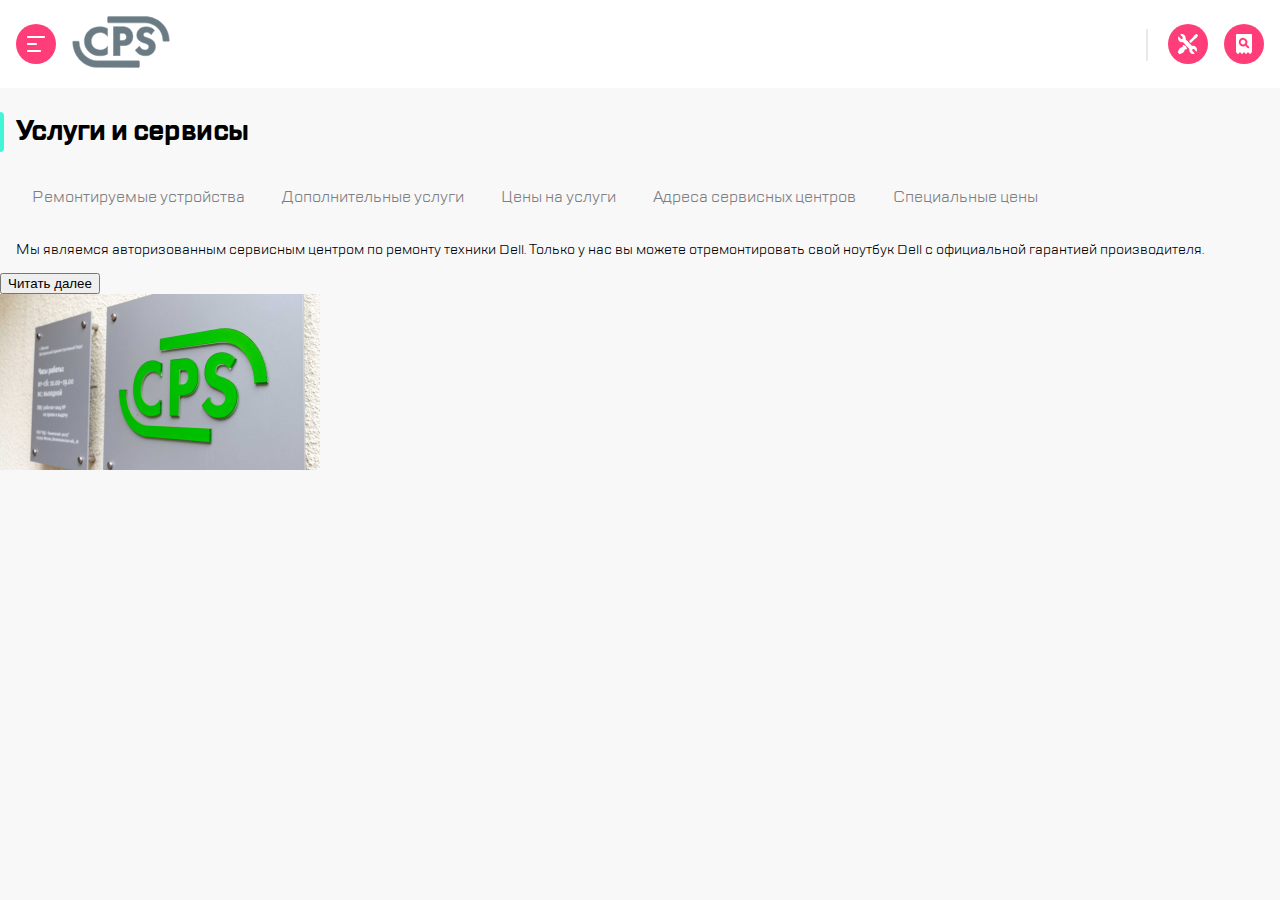
==== index.html @ da9cbaa4 "Add test media queries" ====
<!DOCTYPE html>
<html lang="ru">
  <head>
    <link rel="stylesheet" href="css/style.css" />
    <meta charset="UTF-8" />
    <meta http-equiv="X-UA-Compatible" content="IE=edge" />
    <meta name="viewport" content="width=device-width, initial-scale=1.0" />
    <title>Блок 1.3</title>
  </head>
  <body>
    <div class="wrapper">
      <header class="header">
        <button class="burger-menu header__button">
          <img src="files/burger.svg" alt="" class="header__icon" />
        </button>
        <div class="logo">
          <img src="files/logo.svg" alt="logo" />
        </div>
        <div class="contact">
          <a href="#" class="header__button call">
            <img src="files/call.svg" alt="" class="header__icon" />
          </a>
          <a href="#" class="header__button chat">
            <img src="files/chat.svg" alt="" class="header__icon" />
          </a>
          <a href="#" class="header__button profile">
            <img src="files/person.svg" alt="" class="header__icon" />
          </a>
        </div>
        <div class="repair-block">
          <a href="" class="repair header__button">
            <img src="files/repair.svg" alt="" class="header__icon" />
          </a>
          <a href="" class="checkstatus header__button">
            <img src="files/check.svg" alt="" class="header__icon" />
          </a>
        </div>
      </header>
      <main>
        <div class="main__header">
          <h1 class="main__title">Услуги и сервисы</h1>
          <ul class="menu">
            <li class="menu__list">
              <a class="link menu__link" href="#">Ремонтируемые устройства</a>
            </li>
            <li class="menu__list">
              <a class="link menu__link" href="#">Дополнительные услуги</a>
            </li>
            <li class="menu__list">
              <a class="link menu__link" href="#">Цены на услуги</a>
            </li>
            <li class="menu__list">
              <a class="link menu__link" href="#">Адреса сервисных центров</a>
            </li>
            <li class="menu__list">
              <a class="link menu__link" href="#">Специальные цены</a>
            </li>
          </ul>
        </div>
        <section>
          <p class="main__p">
            Мы являемся авторизованным сервисным центром по ремонту техники
            Dell. Только у нас вы можете отремонтировать свой ноутбук Dell с
            официальной гарантией производителя.
          </p>
          <button class="main__button">Читать далее</button>
          <div class="img">
            <img src="img/img.jpg" alt="" class="main__img" />
          </div>
        </section>
      </main>
    </div>
  </body>
</html>
---- css/style.css ----
@font-face {
    font-family: 'TT Lakes Bold';
    src: url('../files/fonts/TTLakes-Bold.eot');
    src: url('../files/fonts/TTLakes-Bold.eot?#iefix') format('embedded-opentype'),
        url('../files/fonts/TTLakes-Bold.woff') format('woff'),
        url('../files/fonts/TTLakes-Bold.ttf') format('truetype');
    font-weight: normal;
    font-style: normal;
}

@font-face {
    font-family: 'TT Lakes Regular';
    src: url('../files/fonts/TTLakes-Regular.eot');
    src: url('../files/fonts/TTLakes-Regular.eot?#iefix') format('embedded-opentype'),
        url('../files/fonts/TTLakes-Regular.woff') format('woff'),
        url('../files/fonts/TTLakes-Regular.ttf') format('truetype');
    font-weight: normal;
    font-style: normal;
}

body {
    margin: 0;
}

ul li {
    list-style: none;
}

a,
a:focus,
a:active {
    outline: none;
    text-decoration: none;
}






.wrapper {
    background-color: #F8F8F8;
    height: 100vh;
}



.header {
    display: flex;
    background-color: #fff;
    height: 88px;
    align-items: center;
    padding: 0 16px;
}

.header__button {
    display: flex;
    width: 40px;
    height: 40px;
    background-color: #FF3E79;
    border-radius: 50%;
    align-items: center;
    justify-content: center;
}

.header__icon {}

.burger-menu {
    border: 0;
}

.logo {
    padding: 0 16px;
}

.repair-block {
    display: flex;
    margin-left: auto;
}

.repair-block::before {
    content: "";
    display: block;
    position: absolute;
    width: 32px;
    border-top: 2px solid #EAEAEA;
    transform: rotate(90deg);
    right: 117px;
    top: 44px;
}

.repair {
    margin-right: 16px;
}

.checkstatus {}

.main {}

.main__title {
    font-family: "TT Lakes Bold";
    font-size: 28px;
    letter-spacing: -0.6px;
    margin: 0;
    padding: 24px 16px 0;
}

.main__title::before {
    content: "";
    display: block;
    position: absolute;
    transform: rotate(90deg);
    width: 40px;
    border-top: 8px solid #41F6D7;
    border-radius: 50px;
    left: -20px;
    top: 128px;
}

.menu {
    display: flex;
    flex-wrap: nowrap;
    flex-shrink: 0;
    margin: 0;
    padding: 27px 0 10px 17px;
    overflow: auto;
}

.menu__list {
    font-family: 'TT Lakes Regular';
    font-size: 16px;
    color: #7E7E82;
    white-space: nowrap;
    padding: 7px 13px;
    margin-right: 7px;
    border: 2px solid transparent;
}

.menu__list:hover {
    background-color: #fff;
    border: 2px solid #41F6D7;
    border-radius: 5px;
}

.menu__link {
    color: #7E7E82;
}

.main__p {
    font-family: 'TT Lakes Regular';
    font-size: 14px;
    line-height: 129%;
    padding: 0 16px;
    text-align: left;
}

.main__button {}

@media (min-width: 1120px) {
    .contact {
        display: none;
    }
}

@media (max-width: 1120px) {
    .repair-block {
        display: flex;
        margin-left: 45px;
    }

    .contact {
        display: flex;
        margin-left: auto;
    }

    .call,
    .chat {
        margin-right: 16px;
    }


}

@media (max-width: 768px) {
    .repair-block {
        display: flex;
        margin-left: auto;
    }

    .contact {
        display: none;
    }
}
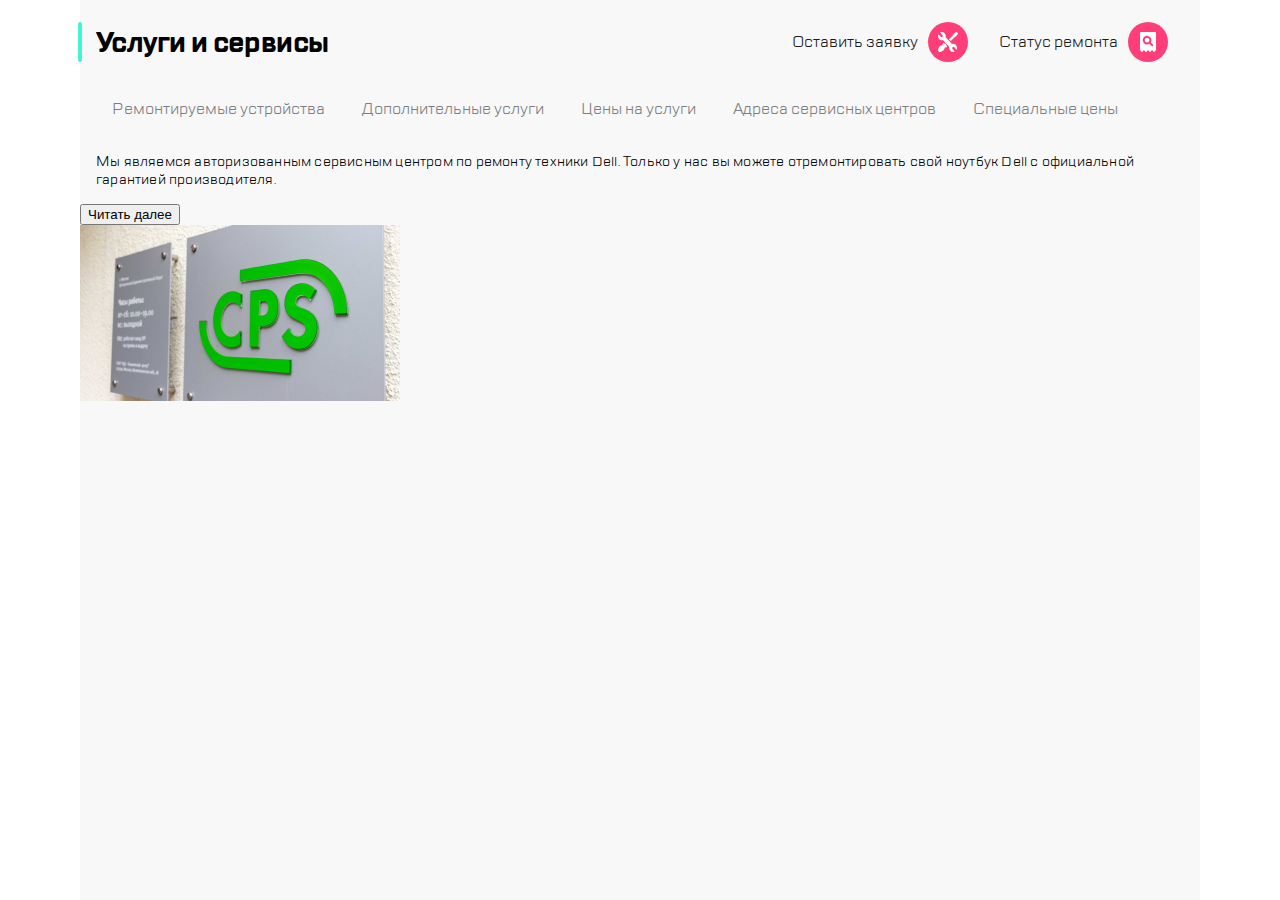
==== commit 0beb6307: "MORE MEDIA MORE ADAPTIVE!!!!" ====
--- a/index.html
+++ b/index.html
@@ -38,7 +38,17 @@
       </header>
       <main>
         <div class="main__header">
-          <h1 class="main__title">Услуги и сервисы</h1>
+          <div class="service">
+            <h1 class="main__title">Услуги и сервисы</h1>
+            <div class="repair-block main__repair-block">
+              <a href="" class="repair header__button">
+                <img src="files/repair.svg" alt="" class="header__icon" />
+              </a>
+              <a href="" class="checkstatus header__button">
+                <img src="files/check.svg" alt="" class="header__icon" />
+              </a>
+            </div>
+          </div>
           <ul class="menu">
             <li class="menu__list">
               <a class="link menu__link" href="#">Ремонтируемые устройства</a>
--- a/css/style.css
+++ b/css/style.css
@@ -19,6 +19,7 @@
 }
 
 body {
+    font-family: 'TT Lakes Regular';
     margin: 0;
 }
 
@@ -33,14 +34,11 @@
     text-decoration: none;
 }
 
-
-
-
-
-
 .wrapper {
     background-color: #F8F8F8;
     height: 100vh;
+    margin: 0 auto;
+    max-width: 1120px;
 }
 
 
@@ -90,14 +88,18 @@
 }
 
 .repair {
+    position: static;
     margin-right: 16px;
 }
 
-.checkstatus {}
+.checkstatus {
+    position: static;
+}
 
 .main {}
 
 .main__title {
+    position: relative;
     font-family: "TT Lakes Bold";
     font-size: 28px;
     letter-spacing: -0.6px;
@@ -114,8 +116,9 @@
     border-top: 8px solid #41F6D7;
     border-radius: 50px;
     left: -20px;
-    top: 128px;
-}
+    top: 40px;
+}
+
 
 .menu {
     display: flex;
@@ -127,7 +130,6 @@
 }
 
 .menu__list {
-    font-family: 'TT Lakes Regular';
     font-size: 16px;
     color: #7E7E82;
     white-space: nowrap;
@@ -144,21 +146,96 @@
 
 .menu__link {
     color: #7E7E82;
+
 }
 
 .main__p {
-    font-family: 'TT Lakes Regular';
     font-size: 14px;
     line-height: 129%;
+    letter-spacing: 0.2px;
     padding: 0 16px;
     text-align: left;
 }
 
 .main__button {}
 
+
+
 @media (min-width: 1120px) {
     .contact {
         display: none;
+    }
+
+    .service {
+        display: flex;
+        align-items: flex-end;
+    }
+
+    .header {
+        display: none;
+    }
+
+    .repair-block {
+        margin-right: 32px;
+    }
+
+    .repair {
+        position: relative;
+        margin-right: 160px;
+    }
+
+    .checkstatus {
+        position: relative;
+    }
+
+    .repair::before {
+        content: "Оставить заявку";
+        display: block;
+        position: absolute;
+        white-space: nowrap;
+        right: 50px;
+        color: #1B1C21;
+    }
+
+    .checkstatus::before {
+        content: "Статус ремонта";
+        display: block;
+        position: absolute;
+        white-space: nowrap;
+        right: 50px;
+        color: #1B1C21;
+    }
+
+    .repair-block::before {
+        content: "";
+        display: none;
+        position: absolute;
+        width: 32px;
+        border-top: 2px solid #EAEAEA;
+        transform: rotate(90deg);
+        right: 117px;
+        top: 44px;
+    }
+
+    .main__title {
+        position: relative;
+        font-family: "TT Lakes Bold";
+        font-size: 28px;
+        letter-spacing: -0.6px;
+        margin: 0;
+        padding: 24px 16px 0;
+    }
+
+    .main__title::before {
+        content: "";
+        display: block;
+        position: absolute;
+        transform: rotate(90deg);
+        width: 40px;
+        border-top: 4px solid #41F6D7;
+        border-radius: 50px;
+        left: -20px;
+        top: 40px;
     }
 }
 
@@ -178,16 +255,86 @@
         margin-right: 16px;
     }
 
+    .main__repair-block {
+        display: none;
+    }
+
 
 }
 
 @media (max-width: 768px) {
+
+    .header {
+        display: flex;
+        background-color: #fff;
+        height: 88px;
+        align-items: center;
+        padding: 0 16px;
+    }
+
+    .header__button {
+        display: flex;
+        width: 40px;
+        height: 40px;
+        background-color: #FF3E79;
+        border-radius: 50%;
+        align-items: center;
+        justify-content: center;
+    }
+
+    .logo {
+        padding: 0 16px;
+    }
+
     .repair-block {
         display: flex;
         margin-left: auto;
     }
 
+    .repair-block::before {
+        content: "";
+        display: block;
+        position: absolute;
+        width: 32px;
+        border-top: 2px solid #EAEAEA;
+        transform: rotate(90deg);
+        right: 120px;
+        top: 44px;
+    }
+
+    .repair {
+        margin-right: 16px;
+    }
+
+
+    .checkstatus {}
+
     .contact {
         display: none;
     }
+
+    .main__repair-block {
+        display: none;
+    }
+
+    .main__title {
+        position: relative;
+        font-family: "TT Lakes Bold";
+        font-size: 28px;
+        letter-spacing: -0.6px;
+        margin: 0;
+        padding: 24px 16px 0;
+    }
+
+    .main__title::before {
+        content: "";
+        display: block;
+        position: absolute;
+        transform: rotate(90deg);
+        width: 40px;
+        border-top: 8px solid #41F6D7;
+        border-radius: 50px;
+        left: -20px;
+        top: 40px;
+    }
 }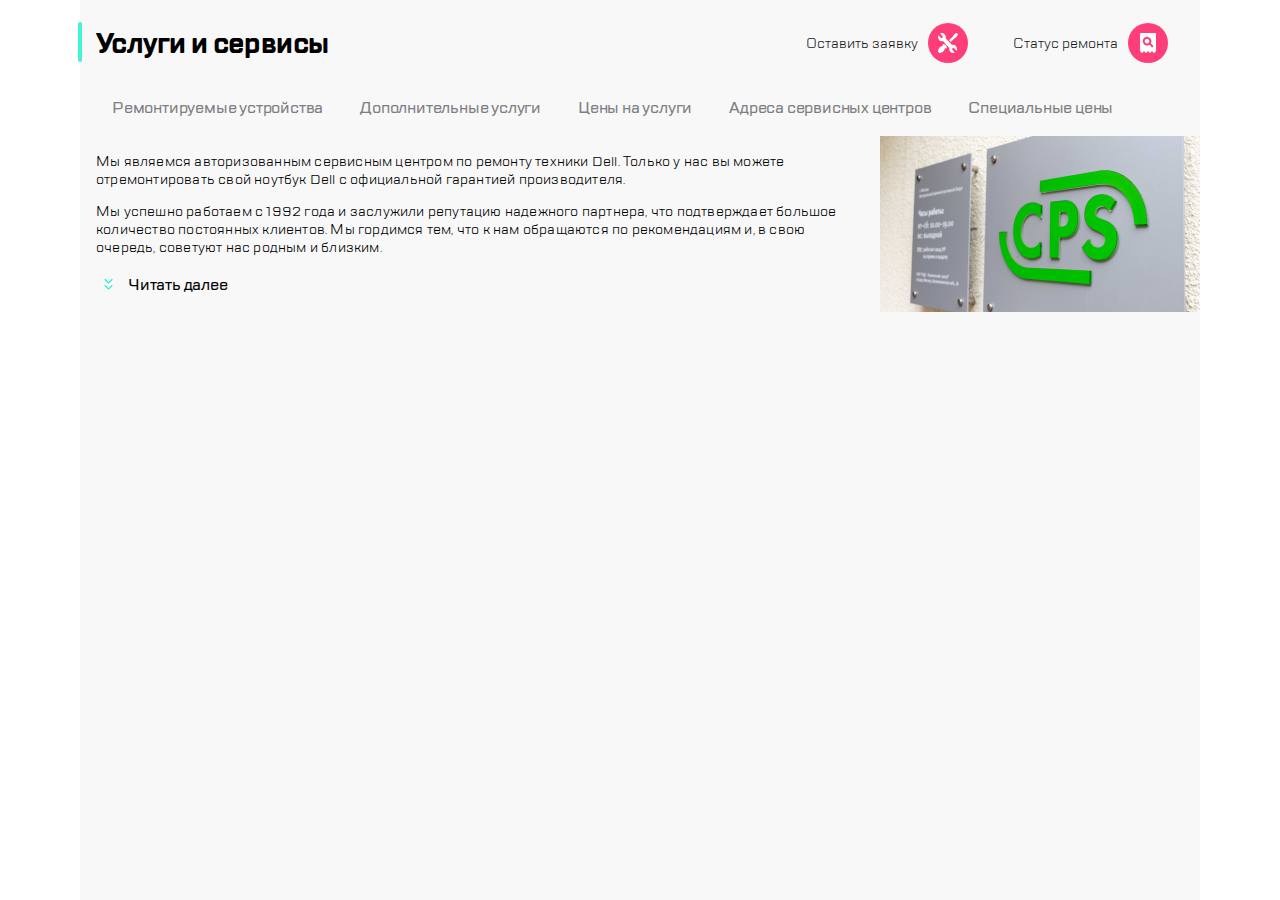
==== commit ccf123c8: "A little bit left" ====
--- a/index.html
+++ b/index.html
@@ -10,7 +10,7 @@
   <body>
     <div class="wrapper">
       <header class="header">
-        <button class="burger-menu header__button">
+        <button class="burger-menu header__button button">
           <img src="files/burger.svg" alt="" class="header__icon" />
         </button>
         <div class="logo">
@@ -67,13 +67,25 @@
             </li>
           </ul>
         </div>
-        <section>
-          <p class="main__p">
-            Мы являемся авторизованным сервисным центром по ремонту техники
-            Dell. Только у нас вы можете отремонтировать свой ноутбук Dell с
-            официальной гарантией производителя.
-          </p>
-          <button class="main__button">Читать далее</button>
+        <section class="main__section">
+          <article class="article">
+            <div class="main__p">
+              <p>
+                Мы являемся авторизованным сервисным центром по ремонту техники
+                Dell. Только у нас вы можете отремонтировать свой ноутбук Dell с
+                официальной гарантией производителя.
+              </p>
+              <p>
+                Мы успешно работаем с 1992 года и заслужили репутацию надежного
+                партнера, что подтверждает большое количество постоянных
+                клиентов. Мы гордимся тем, что к нам обращаются по рекомендациям
+                и, в свою очередь, советуют нас родным и близким.
+              </p>
+            </div>
+            <button class="main__button button" type="button">
+              Читать далее
+            </button>
+          </article>
           <div class="img">
             <img src="img/img.jpg" alt="" class="main__img" />
           </div>
--- a/css/style.css
+++ b/css/style.css
@@ -1,3 +1,13 @@
+@font-face {
+    font-family: 'TT Lakes Medium';
+    src: url('../files/fonts/TTLakes-Medium.eot');
+    src: url('../files/fonts/TTLakes-Medium.eot?#iefix') format('embedded-opentype'),
+        url('../files/fonts/TTLakes-Medium.woff') format('woff'),
+        url('../files/fonts/TTLakes-Medium.ttf') format('truetype');
+    font-weight: normal;
+    font-style: normal;
+}
+
 @font-face {
     font-family: 'TT Lakes Bold';
     src: url('../files/fonts/TTLakes-Bold.eot');
@@ -18,8 +28,10 @@
     font-style: normal;
 }
 
+
 body {
     font-family: 'TT Lakes Regular';
+    font-size: 14px;
     margin: 0;
 }
 
@@ -41,14 +53,18 @@
     max-width: 1120px;
 }
 
-
-
 .header {
     display: flex;
     background-color: #fff;
     height: 88px;
     align-items: center;
     padding: 0 16px;
+}
+
+.button {
+    border: 0;
+    background-color: transparent;
+    outline: none;
 }
 
 .header__button {
@@ -63,15 +79,18 @@
 
 .header__icon {}
 
-.burger-menu {
-    border: 0;
-}
-
 .logo {
-    padding: 0 16px;
-}
+    padding: 5px 16px 0;
+}
+
+.call {}
+
+.chat {}
+
+.profile {}
 
 .repair-block {
+    position: relative;
     display: flex;
     margin-left: auto;
 }
@@ -83,20 +102,19 @@
     width: 32px;
     border-top: 2px solid #EAEAEA;
     transform: rotate(90deg);
-    right: 117px;
-    top: 44px;
+    right: 101px;
+    top: 19px;
 }
 
 .repair {
-    position: static;
     margin-right: 16px;
 }
 
-.checkstatus {
-    position: static;
-}
-
-.main {}
+.checkstatus {}
+
+.main__header {}
+
+.service {}
 
 .main__title {
     position: relative;
@@ -104,7 +122,7 @@
     font-size: 28px;
     letter-spacing: -0.6px;
     margin: 0;
-    padding: 24px 16px 0;
+    padding: 25px 16px 0;
 }
 
 .main__title::before {
@@ -119,7 +137,6 @@
     top: 40px;
 }
 
-
 .menu {
     display: flex;
     flex-wrap: nowrap;
@@ -129,13 +146,19 @@
     overflow: auto;
 }
 
+.menu::-webkit-scrollbar {
+    width: 0;
+}
+
 .menu__list {
+    font-family: 'TT Lakes Medium';
     font-size: 16px;
     color: #7E7E82;
     white-space: nowrap;
-    padding: 7px 13px;
+    padding: 5px 13px;
     margin-right: 7px;
     border: 2px solid transparent;
+    letter-spacing: -0.2px;
 }
 
 .menu__list:hover {
@@ -144,28 +167,67 @@
     border-radius: 5px;
 }
 
+.link {}
+
 .menu__link {
     color: #7E7E82;
-
+}
+
+.main__section {
+    display: flex;
 }
 
 .main__p {
-    font-size: 14px;
-    line-height: 129%;
+
+    line-height: 18px;
+    padding: 3px 16px;
     letter-spacing: 0.2px;
-    padding: 0 16px;
-    text-align: left;
-}
-
-.main__button {}
-
+}
+
+.main__button {
+    position: relative;
+    font-family: 'TT Lakes Medium';
+    font-size: 16px;
+    padding: 0 48px 17px;
+    letter-spacing: -0.2px;
+}
+
+.main__button::before {
+    content: "";
+    display: block;
+    position: absolute;
+    width: 5px;
+    height: 5px;
+    border: 2px solid #41F6D7;
+    border-radius: 2px;
+    border-top: inherit;
+    border-left: inherit;
+    transform: rotate(45deg);
+    left: 25px;
+    top: 2px;
+}
+
+.main__button::after {
+    content: "";
+    display: block;
+    position: absolute;
+    width: 5px;
+    height: 5px;
+    border: 2px solid #41F6D7;
+    border-radius: 2px;
+    border-top: inherit;
+    border-left: inherit;
+    transform: rotate(45deg);
+    left: 25px;
+    top: 8px;
+}
+
+.img {}
+
+.main__img {}
 
 
 @media (min-width: 1120px) {
-    .contact {
-        display: none;
-    }
-
     .service {
         display: flex;
         align-items: flex-end;
@@ -215,15 +277,6 @@
         transform: rotate(90deg);
         right: 117px;
         top: 44px;
-    }
-
-    .main__title {
-        position: relative;
-        font-family: "TT Lakes Bold";
-        font-size: 28px;
-        letter-spacing: -0.6px;
-        margin: 0;
-        padding: 24px 16px 0;
     }
 
     .main__title::before {
@@ -239,10 +292,27 @@
     }
 }
 
-@media (max-width: 1120px) {
+@media (max-width: 1120px) and (min-width: 768px) {
+    .logo {
+        position: relative;
+        padding: 3px 42px 0;
+    }
+
+    .logo::before {
+        content: "";
+        display: block;
+        position: absolute;
+        width: 32px;
+        border-top: 2px solid #EAEAEA;
+        transform: rotate(90deg);
+        right: 146px;
+        top: 30px;
+    }
+
     .repair-block {
         display: flex;
-        margin-left: 45px;
+        margin-left: 42px;
+        margin-right: 15px;
     }
 
     .contact {
@@ -259,55 +329,25 @@
         display: none;
     }
 
-
-}
-
-@media (max-width: 768px) {
-
-    .header {
-        display: flex;
-        background-color: #fff;
-        height: 88px;
-        align-items: center;
-        padding: 0 16px;
-    }
-
-    .header__button {
-        display: flex;
-        width: 40px;
-        height: 40px;
-        background-color: #FF3E79;
-        border-radius: 50%;
-        align-items: center;
-        justify-content: center;
-    }
-
-    .logo {
-        padding: 0 16px;
-    }
-
-    .repair-block {
-        display: flex;
-        margin-left: auto;
-    }
-
-    .repair-block::before {
-        content: "";
-        display: block;
-        position: absolute;
-        width: 32px;
-        border-top: 2px solid #EAEAEA;
-        transform: rotate(90deg);
-        right: 120px;
-        top: 44px;
-    }
-
-    .repair {
-        margin-right: 16px;
-    }
-
-
-    .checkstatus {}
+    .menu__list {
+        padding-top: 13px;
+        padding-left: 15px;
+        letter-spacing: -0.2px;
+    }
+
+    .main__section {
+        margin-top: 24px;
+    }
+
+    .main__p {
+        margin: -2px 48px 20px 0;
+        overflow: hidden;
+        height: 150px;
+        width: 312px;
+    }
+}
+
+@media (max-width: 767px) {
 
     .contact {
         display: none;
@@ -317,24 +357,13 @@
         display: none;
     }
 
-    .main__title {
-        position: relative;
-        font-family: "TT Lakes Bold";
-        font-size: 28px;
-        letter-spacing: -0.6px;
-        margin: 0;
-        padding: 24px 16px 0;
-    }
-
-    .main__title::before {
-        content: "";
-        display: block;
-        position: absolute;
-        transform: rotate(90deg);
-        width: 40px;
-        border-top: 8px solid #41F6D7;
-        border-radius: 50px;
-        left: -20px;
-        top: 40px;
+    .main__p {
+        overflow: hidden;
+        height: 110px;
+    }
+
+
+    .main__section {
+        display: block;
     }
 }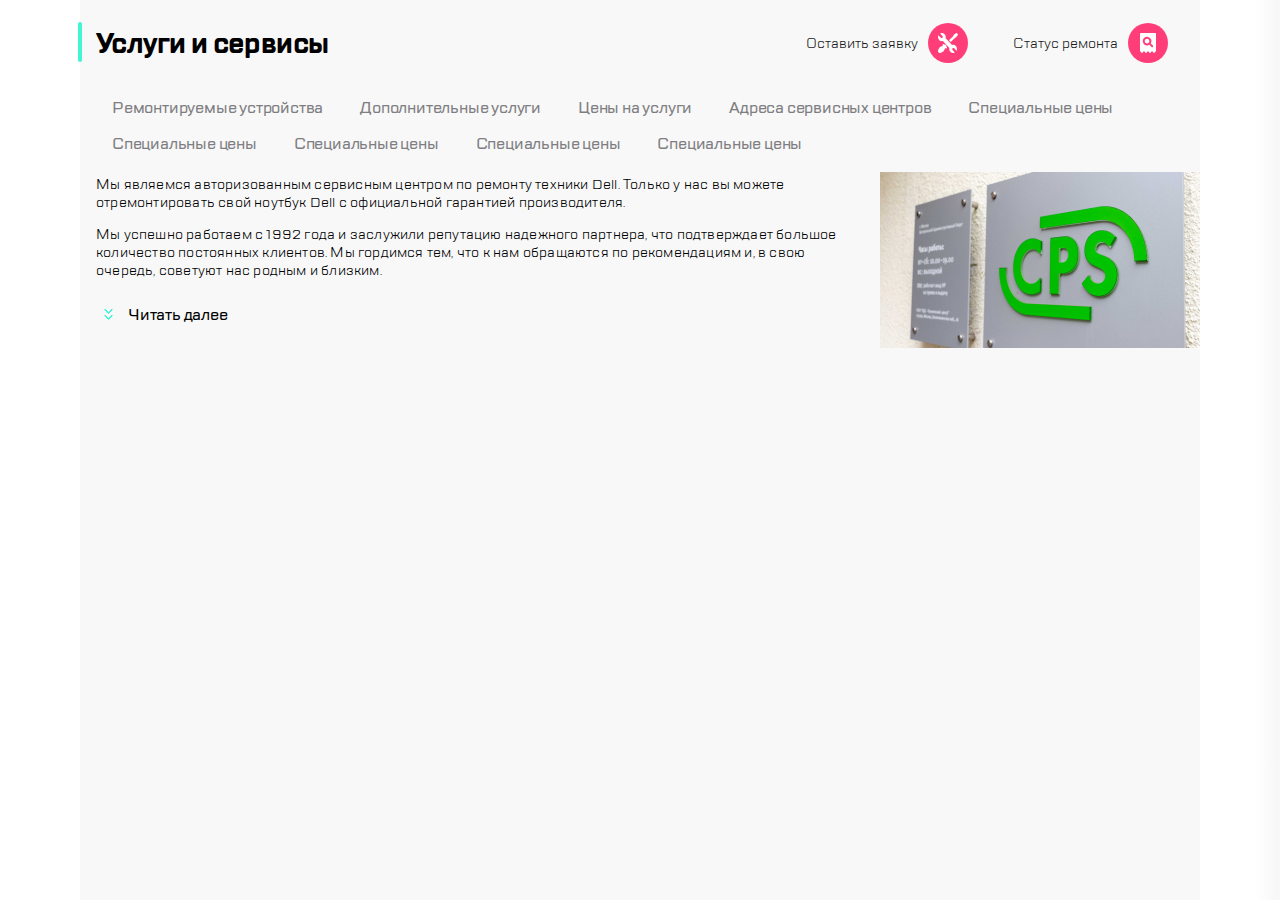
==== commit b55fe5c5: "DVIGAYU" ====
--- a/index.html
+++ b/index.html
@@ -65,6 +65,18 @@
             <li class="menu__list">
               <a class="link menu__link" href="#">Специальные цены</a>
             </li>
+            <li class="menu__list">
+              <a class="link menu__link" href="#">Специальные цены</a>
+            </li>
+            <li class="menu__list">
+              <a class="link menu__link" href="#">Специальные цены</a>
+            </li>
+            <li class="menu__list">
+              <a class="link menu__link" href="#">Специальные цены</a>
+            </li>
+            <li class="menu__list">
+              <a class="link menu__link" href="#">Специальные цены</a>
+            </li>
           </ul>
         </div>
         <section class="main__section">
--- a/css/style.css
+++ b/css/style.css
@@ -146,8 +146,19 @@
     overflow: auto;
 }
 
+
 .menu::-webkit-scrollbar {
     width: 0;
+}
+
+.menu::after {
+    content: '';
+    position: absolute;
+    right: 0;
+    top: 0;
+    width: 25px;
+    height: 100%;
+    background: linear-gradient(270deg, #F8F8F8 16.84%, rgba(248, 248, 248, 0.0001) 100%);
 }
 
 .menu__list {
@@ -178,10 +189,10 @@
 }
 
 .main__p {
-
     line-height: 18px;
-    padding: 3px 16px;
+    padding: 0 16px 10px;
     letter-spacing: 0.2px;
+    margin-top: -10px;
 }
 
 .main__button {
@@ -279,6 +290,10 @@
         top: 44px;
     }
 
+    .menu {
+        flex-wrap: wrap;
+    }
+
     .main__title::before {
         content: "";
         display: block;
@@ -330,9 +345,7 @@
     }
 
     .menu__list {
-        padding-top: 13px;
-        padding-left: 15px;
-        letter-spacing: -0.2px;
+        margin-top: 10px;
     }
 
     .main__section {
@@ -340,10 +353,23 @@
     }
 
     .main__p {
-        margin: -2px 48px 20px 0;
+        margin: -31px 48px 13px 0;
+        line-height: 143%;
         overflow: hidden;
-        height: 150px;
+        height: 160px;
         width: 312px;
+    }
+
+    .img {
+        margin-top: -17px;
+        margin-left: -15px;
+
+    }
+
+    .main__img {
+        width: 355px;
+        height: 209px;
+        border-radius: 5px;
     }
 }
 
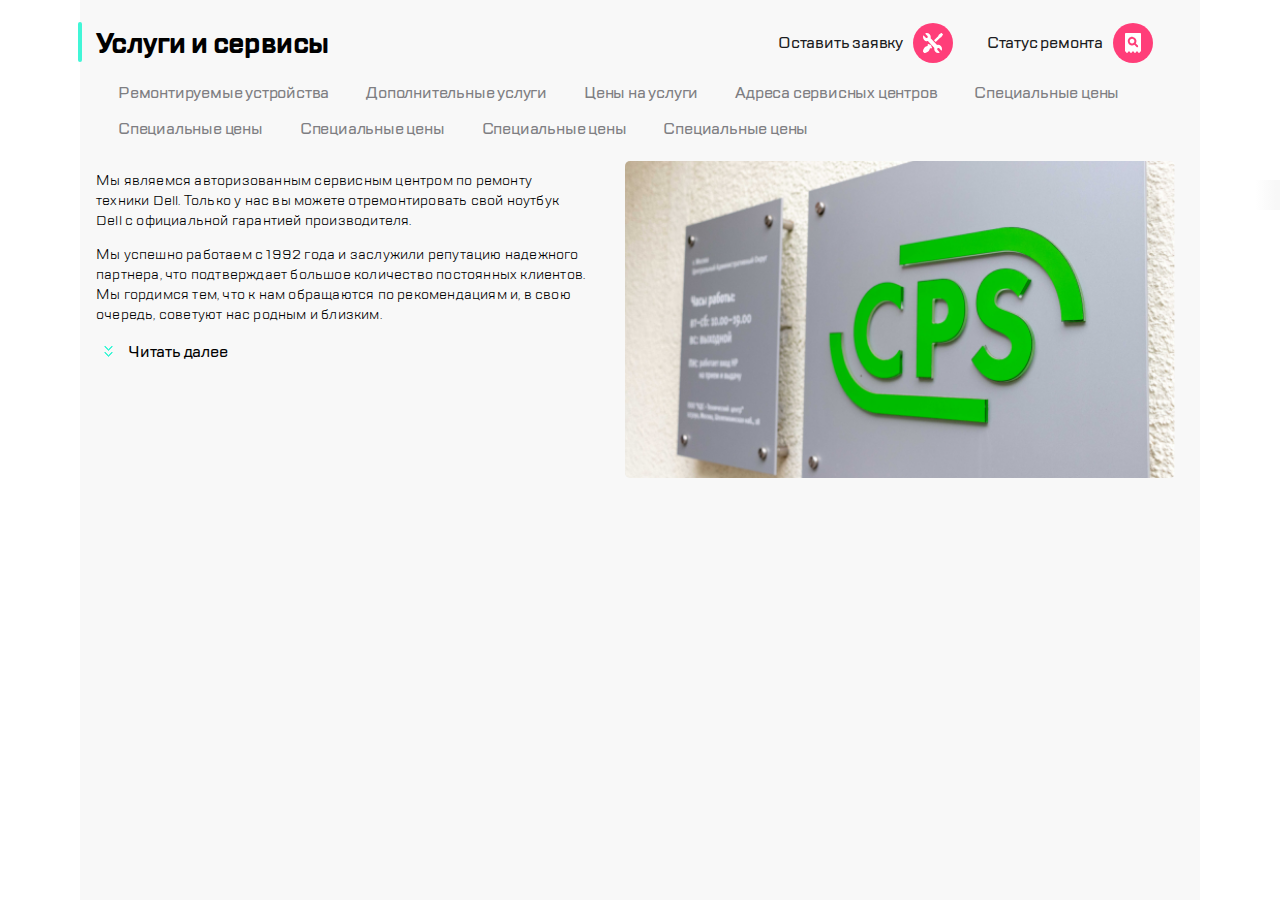
==== commit fe2984ec: "end?" ====
--- a/index.html
+++ b/index.html
@@ -17,23 +17,23 @@
           <img src="files/logo.svg" alt="logo" />
         </div>
         <div class="contact">
-          <a href="#" class="header__button call">
+          <button class="header__button call button">
             <img src="files/call.svg" alt="" class="header__icon" />
-          </a>
-          <a href="#" class="header__button chat">
+          </button>
+          <button class="header__button chat button">
             <img src="files/chat.svg" alt="" class="header__icon" />
-          </a>
-          <a href="#" class="header__button profile">
+          </button>
+          <button class="header__button profile button">
             <img src="files/person.svg" alt="" class="header__icon" />
-          </a>
+          </button>
         </div>
         <div class="repair-block">
-          <a href="" class="repair header__button">
+          <button class="repair header__button button">
             <img src="files/repair.svg" alt="" class="header__icon" />
-          </a>
-          <a href="" class="checkstatus header__button">
+          </button>
+          <button class="checkstatus header__button button">
             <img src="files/check.svg" alt="" class="header__icon" />
-          </a>
+          </button>
         </div>
       </header>
       <main>
@@ -41,12 +41,12 @@
           <div class="service">
             <h1 class="main__title">Услуги и сервисы</h1>
             <div class="repair-block main__repair-block">
-              <a href="" class="repair header__button">
+              <button class="repair header__button button">
                 <img src="files/repair.svg" alt="" class="header__icon" />
-              </a>
-              <a href="" class="checkstatus header__button">
+              </button>
+              <button class="checkstatus header__button button">
                 <img src="files/check.svg" alt="" class="header__icon" />
-              </a>
+              </button>
             </div>
           </div>
           <ul class="menu">
@@ -99,7 +99,7 @@
             </button>
           </article>
           <div class="img">
-            <img src="img/img.jpg" alt="" class="main__img" />
+            <img src="img/img.png" alt="" class="main__img" />
           </div>
         </section>
       </main>
--- a/css/style.css
+++ b/css/style.css
@@ -155,9 +155,9 @@
     content: '';
     position: absolute;
     right: 0;
-    top: 0;
+    top: 180px;
     width: 25px;
-    height: 100%;
+    height: 30px;
     background: linear-gradient(270deg, #F8F8F8 16.84%, rgba(248, 248, 248, 0.0001) 100%);
 }
 
@@ -192,7 +192,7 @@
     line-height: 18px;
     padding: 0 16px 10px;
     letter-spacing: 0.2px;
-    margin-top: -10px;
+    margin-top: -15px;
 }
 
 .main__button {
@@ -235,7 +235,9 @@
 
 .img {}
 
-.main__img {}
+.main__img {
+    width: 320px;
+}
 
 
 @media (min-width: 1120px) {
@@ -249,7 +251,7 @@
     }
 
     .repair-block {
-        margin-right: 32px;
+        margin-right: 47px;
     }
 
     .repair {
@@ -265,6 +267,9 @@
         content: "Оставить заявку";
         display: block;
         position: absolute;
+        font-family: 'TT Lakes Medium';
+        font-size: 16px;
+        letter-spacing: -0.2px;
         white-space: nowrap;
         right: 50px;
         color: #1B1C21;
@@ -274,6 +279,9 @@
         content: "Статус ремонта";
         display: block;
         position: absolute;
+        font-family: 'TT Lakes Medium';
+        font-size: 16px;
+        letter-spacing: -0.2px;
         white-space: nowrap;
         right: 50px;
         color: #1B1C21;
@@ -292,6 +300,8 @@
 
     .menu {
         flex-wrap: wrap;
+        margin-top: -15px;
+        margin-left: 6px;
     }
 
     .main__title::before {
@@ -305,9 +315,23 @@
         left: -20px;
         top: 40px;
     }
-}
-
-@media (max-width: 1120px) and (min-width: 768px) {
+
+    .main__p {
+        margin-top: auto;
+        line-height: 20px;
+        width: 490px;
+        height: 160px;
+    }
+
+    .main__img {
+        margin-left: 23px;
+        margin-top: 4px;
+        border-radius: 5px;
+        width: 550px;
+    }
+}
+
+@media (max-width: 1119px) and (min-width: 768px) {
     .logo {
         position: relative;
         padding: 3px 42px 0;
@@ -357,13 +381,11 @@
         line-height: 143%;
         overflow: hidden;
         height: 160px;
-        width: 312px;
+
     }
 
     .img {
-        margin-top: -17px;
-        margin-left: -15px;
-
+        margin: -17px auto;
     }
 
     .main__img {
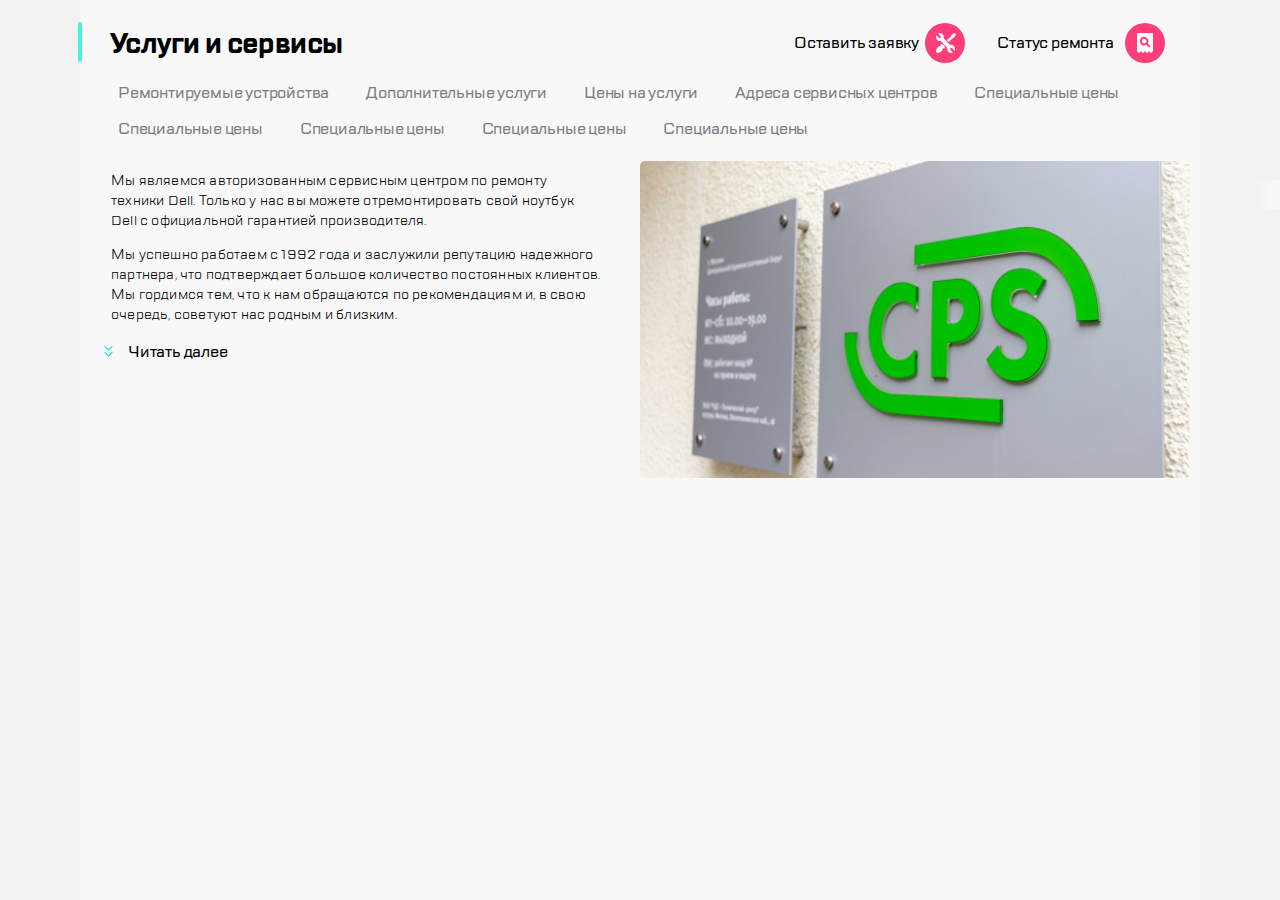
==== commit ca4c2fc2: "final?" ====
--- a/index.html
+++ b/index.html
@@ -13,9 +13,9 @@
         <button class="burger-menu header__button button">
           <img src="files/burger.svg" alt="" class="header__icon" />
         </button>
-        <div class="logo">
+        <a href="#" class="logo">
           <img src="files/logo.svg" alt="logo" />
-        </div>
+        </a>
         <div class="contact">
           <button class="header__button call button">
             <img src="files/call.svg" alt="" class="header__icon" />
@@ -42,40 +42,42 @@
             <h1 class="main__title">Услуги и сервисы</h1>
             <div class="repair-block main__repair-block">
               <button class="repair header__button button">
-                <img src="files/repair.svg" alt="" class="header__icon" />
+                <span class="repair-text">Оставить заявку</span>
+                <img src="files/repair.svg" alt="" class="repair-icon" />
               </button>
               <button class="checkstatus header__button button">
-                <img src="files/check.svg" alt="" class="header__icon" />
+                <span class="checkstatus-text">Статус ремонта</span>
+                <img src="files/check.svg" alt="" class="checkstatus-icon" />
               </button>
             </div>
           </div>
           <ul class="menu">
             <li class="menu__list">
-              <a class="link menu__link" href="#">Ремонтируемые устройства</a>
+              <a class="menu__link" href="#">Ремонтируемые устройства</a>
             </li>
             <li class="menu__list">
-              <a class="link menu__link" href="#">Дополнительные услуги</a>
+              <a class="menu__link" href="#">Дополнительные услуги</a>
             </li>
             <li class="menu__list">
-              <a class="link menu__link" href="#">Цены на услуги</a>
+              <a class="menu__link" href="#">Цены на услуги</a>
             </li>
             <li class="menu__list">
-              <a class="link menu__link" href="#">Адреса сервисных центров</a>
+              <a class="menu__link" href="#">Адреса сервисных центров</a>
             </li>
             <li class="menu__list">
-              <a class="link menu__link" href="#">Специальные цены</a>
+              <a class="menu__link" href="#">Специальные цены</a>
             </li>
             <li class="menu__list">
-              <a class="link menu__link" href="#">Специальные цены</a>
+              <a class="menu__link" href="#">Специальные цены</a>
             </li>
             <li class="menu__list">
-              <a class="link menu__link" href="#">Специальные цены</a>
+              <a class="menu__link" href="#">Специальные цены</a>
             </li>
             <li class="menu__list">
-              <a class="link menu__link" href="#">Специальные цены</a>
+              <a class="menu__link" href="#">Специальные цены</a>
             </li>
             <li class="menu__list">
-              <a class="link menu__link" href="#">Специальные цены</a>
+              <a class="menu__link" href="#">Специальные цены</a>
             </li>
           </ul>
         </div>
@@ -98,9 +100,7 @@
               Читать далее
             </button>
           </article>
-          <div class="img">
-            <img src="img/img.png" alt="" class="main__img" />
-          </div>
+          <img src="img/img.png" alt="" class="main__img" />
         </section>
       </main>
     </div>
--- a/css/style.css
+++ b/css/style.css
@@ -33,6 +33,7 @@
     font-family: 'TT Lakes Regular';
     font-size: 14px;
     margin: 0;
+    background: #F2F2F2;
 }
 
 ul li {
@@ -47,7 +48,7 @@
 }
 
 .wrapper {
-    background-color: #F8F8F8;
+    background: #F8F8F8;
     height: 100vh;
     margin: 0 auto;
     max-width: 1120px;
@@ -64,7 +65,7 @@
 .button {
     border: 0;
     background-color: transparent;
-    outline: none;
+    cursor: pointer;
 }
 
 .header__button {
@@ -77,17 +78,12 @@
     justify-content: center;
 }
 
-.header__icon {}
+
 
 .logo {
     padding: 5px 16px 0;
 }
 
-.call {}
-
-.chat {}
-
-.profile {}
 
 .repair-block {
     position: relative;
@@ -110,11 +106,6 @@
     margin-right: 16px;
 }
 
-.checkstatus {}
-
-.main__header {}
-
-.service {}
 
 .main__title {
     position: relative;
@@ -178,7 +169,6 @@
     border-radius: 5px;
 }
 
-.link {}
 
 .menu__link {
     color: #7E7E82;
@@ -233,7 +223,6 @@
     top: 8px;
 }
 
-.img {}
 
 .main__img {
     width: 320px;
@@ -251,7 +240,7 @@
     }
 
     .repair-block {
-        margin-right: 47px;
+        margin-right: 35px;
     }
 
     .repair {
@@ -259,49 +248,40 @@
         margin-right: 160px;
     }
 
-    .checkstatus {
-        position: relative;
-    }
-
-    .repair::before {
-        content: "Оставить заявку";
-        display: block;
-        position: absolute;
+    .repair-text {
+        white-space: nowrap;
+        margin-right: 17px;
+        margin-left: -140px;
         font-family: 'TT Lakes Medium';
         font-size: 16px;
         letter-spacing: -0.2px;
+    }
+
+    .checkstatus-text {
         white-space: nowrap;
-        right: 50px;
-        color: #1B1C21;
-    }
-
-    .checkstatus::before {
-        content: "Статус ремонта";
-        display: block;
-        position: absolute;
+        margin-right: 23px;
+        margin-left: -140px;
         font-family: 'TT Lakes Medium';
         font-size: 16px;
         letter-spacing: -0.2px;
-        white-space: nowrap;
-        right: 50px;
-        color: #1B1C21;
+    }
+
+    .checkstatus {
+        position: relative;
     }
 
     .repair-block::before {
-        content: "";
-        display: none;
-        position: absolute;
-        width: 32px;
-        border-top: 2px solid #EAEAEA;
-        transform: rotate(90deg);
-        right: 117px;
-        top: 44px;
+        display: none;
     }
 
     .menu {
         flex-wrap: wrap;
         margin-top: -15px;
         margin-left: 6px;
+    }
+
+    .main__title {
+        padding-left: 30px;
     }
 
     .main__title::before {
@@ -316,8 +296,10 @@
         top: 40px;
     }
 
+
     .main__p {
         margin-top: auto;
+        margin-left: 15px;
         line-height: 20px;
         width: 490px;
         height: 160px;
@@ -384,14 +366,13 @@
 
     }
 
-    .img {
-        margin: -17px auto;
-    }
 
     .main__img {
         width: 355px;
         height: 209px;
         border-radius: 5px;
+        margin: -17px auto;
+        padding-right: 20px;
     }
 }
 
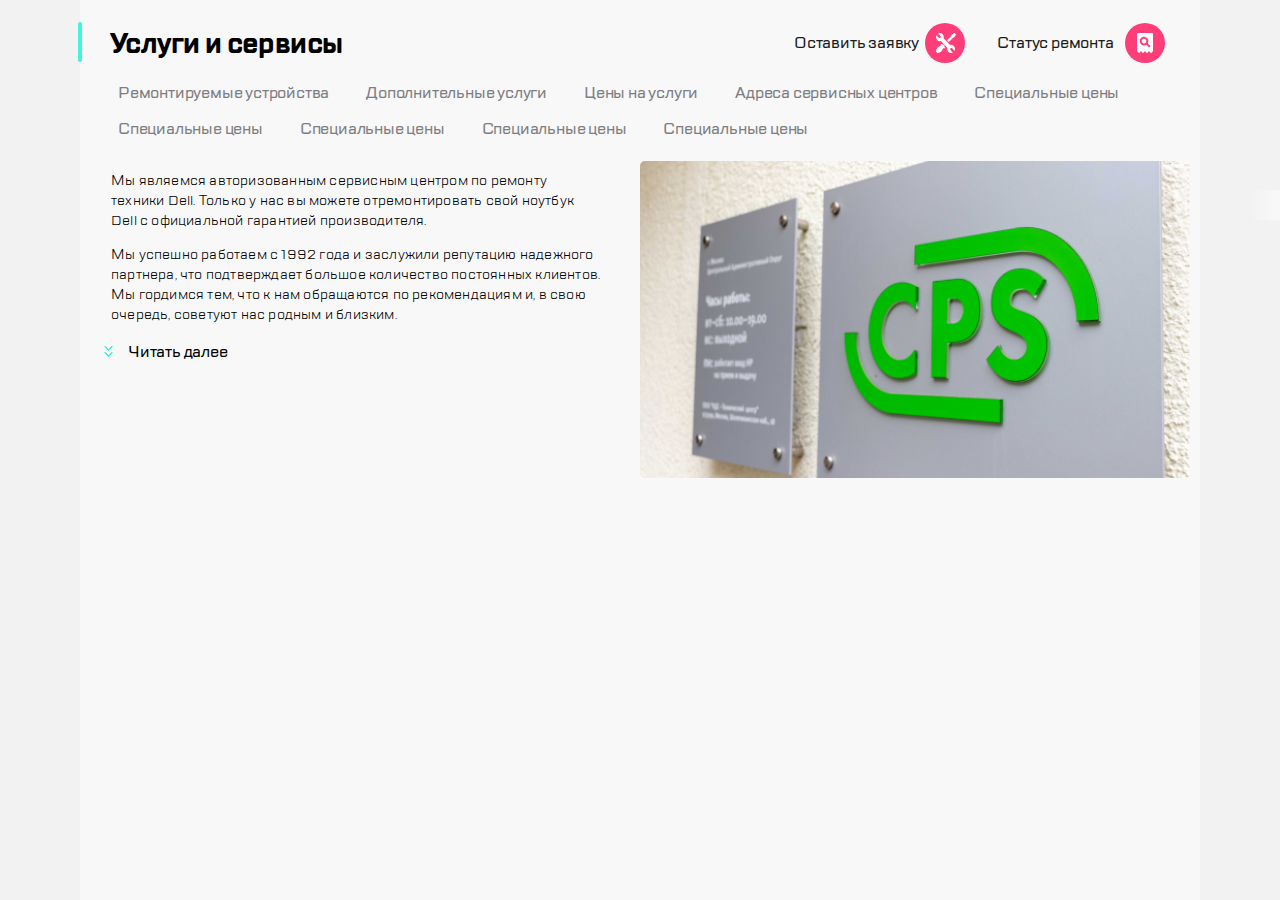
==== commit 06b3f2e2: "pravki raz" ====
--- a/index.html
+++ b/index.html
@@ -81,9 +81,9 @@
             </li>
           </ul>
         </div>
-        <section class="main__section">
+        <section class="about-company">
           <article class="article">
-            <div class="main__p">
+            <div class="article__text">
               <p>
                 Мы являемся авторизованным сервисным центром по ремонту техники
                 Dell. Только у нас вы можете отремонтировать свой ноутбук Dell с
@@ -100,7 +100,7 @@
               Читать далее
             </button>
           </article>
-          <img src="img/img.png" alt="" class="main__img" />
+          <img src="img/img.png" alt="" class="article__photo" />
         </section>
       </main>
     </div>
--- a/css/style.css
+++ b/css/style.css
@@ -1,12 +1,10 @@
 @font-face {
     font-family: 'TT Lakes Medium';
-    src: url('../files/fonts/TTLakes-Medium.eot');
-    src: url('../files/fonts/TTLakes-Medium.eot?#iefix') format('embedded-opentype'),
-        url('../files/fonts/TTLakes-Medium.woff') format('woff'),
-        url('../files/fonts/TTLakes-Medium.ttf') format('truetype');
+    src: url('../files/fonts/TTLakes-Medium.woff') format('woff');
     font-weight: normal;
     font-style: normal;
 }
+
 
 @font-face {
     font-family: 'TT Lakes Bold';
@@ -78,8 +76,6 @@
     justify-content: center;
 }
 
-
-
 .logo {
     padding: 5px 16px 0;
 }
@@ -146,8 +142,8 @@
     content: '';
     position: absolute;
     right: 0;
-    top: 180px;
-    width: 25px;
+    top: 190px;
+    width: 30px;
     height: 30px;
     background: linear-gradient(270deg, #F8F8F8 16.84%, rgba(248, 248, 248, 0.0001) 100%);
 }
@@ -174,11 +170,11 @@
     color: #7E7E82;
 }
 
-.main__section {
-    display: flex;
-}
-
-.main__p {
+.about-company {
+    display: flex;
+}
+
+.article__text {
     line-height: 18px;
     padding: 0 16px 10px;
     letter-spacing: 0.2px;
@@ -224,10 +220,9 @@
 }
 
 
-.main__img {
+.article__photo {
     width: 320px;
 }
-
 
 @media (min-width: 1120px) {
     .service {
@@ -244,30 +239,28 @@
     }
 
     .repair {
-        position: relative;
         margin-right: 160px;
     }
 
     .repair-text {
+        font-family: 'TT Lakes Medium';
+        font-size: 16px;
+        letter-spacing: -0.2px;
+        color: #1B1C21;
         white-space: nowrap;
         margin-right: 17px;
         margin-left: -140px;
+
+    }
+
+    .checkstatus-text {
         font-family: 'TT Lakes Medium';
         font-size: 16px;
         letter-spacing: -0.2px;
-    }
-
-    .checkstatus-text {
+        color: #1B1C21;
         white-space: nowrap;
         margin-right: 23px;
         margin-left: -140px;
-        font-family: 'TT Lakes Medium';
-        font-size: 16px;
-        letter-spacing: -0.2px;
-    }
-
-    .checkstatus {
-        position: relative;
     }
 
     .repair-block::before {
@@ -297,7 +290,7 @@
     }
 
 
-    .main__p {
+    .article__text {
         margin-top: auto;
         margin-left: 15px;
         line-height: 20px;
@@ -305,7 +298,7 @@
         height: 160px;
     }
 
-    .main__img {
+    .article__photo {
         margin-left: 23px;
         margin-top: 4px;
         border-radius: 5px;
@@ -354,11 +347,11 @@
         margin-top: 10px;
     }
 
-    .main__section {
+    .about-company {
         margin-top: 24px;
     }
 
-    .main__p {
+    .article__text {
         margin: -31px 48px 13px 0;
         line-height: 143%;
         overflow: hidden;
@@ -367,7 +360,7 @@
     }
 
 
-    .main__img {
+    .article__photo {
         width: 355px;
         height: 209px;
         border-radius: 5px;
@@ -386,13 +379,13 @@
         display: none;
     }
 
-    .main__p {
+    .article__text {
         overflow: hidden;
         height: 110px;
     }
 
 
-    .main__section {
+    .about-company {
         display: block;
     }
 }